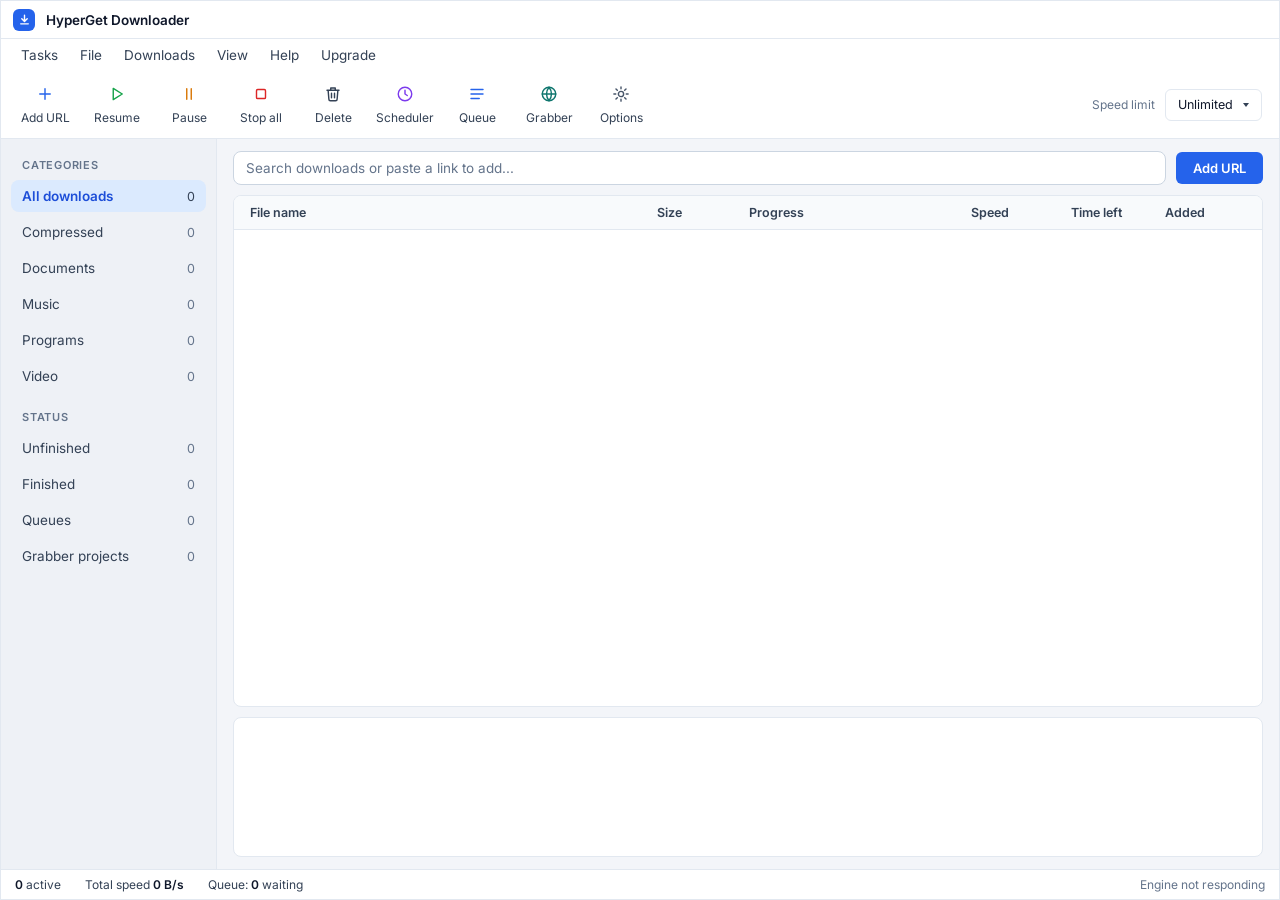
==== hypeget/ui/index.html @ f7ae7dd2 "Build HyperGet Downloader: engine, HLS, UI matching mockup, browser extension - Multi-connection HTT" ====
<!doctype html>
<html lang="en" data-theme="light">
<head>
<meta charset="utf-8">
<meta name="viewport" content="width=device-width, initial-scale=1">
<title>HyperGet Downloader</title>
<link rel="stylesheet" href="css/tokens.css">
<link rel="stylesheet" href="css/app.css">
</head>
<body>
<div class="app">
  <!-- Title bar (custom: the native window is frameless) -->
  <header class="titlebar pywebview-drag-region">
    <div class="logo"><svg viewBox="0 0 24 24" fill="none" stroke="currentColor" stroke-width="2.6" stroke-linecap="round" stroke-linejoin="round"><path d="M12 4v11M7 10.5l5 5 5-5M5 20h14"/></svg></div>
    <div class="title">HyperGet Downloader</div>
    <div class="win-controls">
      <button data-win="min" title="Minimize"><svg viewBox="0 0 12 12"><path d="M1 6h10" stroke="currentColor" stroke-width="1.2"/></svg></button>
      <button data-win="max" title="Maximize"><svg viewBox="0 0 12 12"><rect x="1.5" y="1.5" width="9" height="9" fill="none" stroke="currentColor" stroke-width="1.1"/></svg></button>
      <button data-win="close" class="close" title="Close"><svg viewBox="0 0 12 12"><path d="M1.5 1.5l9 9M10.5 1.5l-9 9" stroke="currentColor" stroke-width="1.2"/></svg></button>
    </div>
  </header>

  <!-- Menu bar -->
  <nav class="menubar" id="menubar">
    <div class="menu"><button>Tasks</button>
      <div class="dropdown">
        <button data-cmd="add">Add URL…<kbd>Ctrl+N</kbd></button>
        <button data-cmd="batch">Add batch of links…</button>
        <button data-cmd="grabber">Grabber…</button>
        <hr><button data-cmd="exit">Exit</button>
      </div>
    </div>
    <div class="menu"><button>File</button>
      <div class="dropdown">
        <button data-cmd="open" data-need="complete">Open file<kbd>Enter</kbd></button>
        <button data-cmd="folder" data-need="one">Open folder</button>
        <button data-cmd="copy" data-need="one">Copy link</button>
        <hr><button data-cmd="delete" data-need="one">Delete…<kbd>Del</kbd></button>
      </div>
    </div>
    <div class="menu"><button>Downloads</button>
      <div class="dropdown">
        <button data-cmd="resume" data-need="one">Resume</button>
        <button data-cmd="pause" data-need="one">Pause</button>
        <button data-cmd="redownload" data-need="one">Redownload</button>
        <hr>
        <button data-cmd="startqueue">Start queue</button>
        <button data-cmd="stop">Stop all</button>
        <hr>
        <button data-cmd="clearfinished">Remove finished from list</button>
      </div>
    </div>
    <div class="menu"><button>View</button>
      <div class="dropdown">
        <button data-cmd="details">Show details panel<kbd id="detailsCheck">✓</kbd></button>
        <button data-cmd="theme">Dark theme<kbd id="themeCheck"></kbd></button>
      </div>
    </div>
    <div class="menu"><button>Help</button>
      <div class="dropdown">
        <button data-cmd="extension">Browser extension…</button>
        <button data-cmd="about">About HyperGet</button>
      </div>
    </div>
    <div class="menu"><button>Upgrade</button>
      <div class="dropdown">
        <button data-cmd="sites">Video site support…</button>
        <button data-cmd="about">Check version</button>
      </div>
    </div>
  </nav>

  <!-- Toolbar -->
  <div class="toolbar">
    <button class="tool" data-act="add"><span class="ic"><svg viewBox="0 0 24 24"><path d="M12 5v14M5 12h14"/></svg></span>Add URL</button>
    <button class="tool" data-act="resume"><span class="ic"><svg viewBox="0 0 24 24"><path d="M7 4.5v15l12-7.5z"/></svg></span>Resume</button>
    <button class="tool" data-act="pause"><span class="ic"><svg viewBox="0 0 24 24"><path d="M9 5v14M15 5v14"/></svg></span>Pause</button>
    <button class="tool" data-act="stop"><span class="ic"><svg viewBox="0 0 24 24"><rect x="6" y="6" width="12" height="12" rx="1.5"/></svg></span>Stop all</button>
    <button class="tool" data-act="delete"><span class="ic"><svg viewBox="0 0 24 24"><path d="M4 7h16M10 11v6M14 11v6M5.5 7l1 12a2 2 0 0 0 2 2h7a2 2 0 0 0 2-2l1-12M9 7V4h6v3"/></svg></span>Delete</button>
    <button class="tool" data-act="scheduler"><span class="ic"><svg viewBox="0 0 24 24"><circle cx="12" cy="12" r="9"/><path d="M12 7v5l3 2"/></svg></span>Scheduler</button>
    <button class="tool" data-act="queue"><span class="ic"><svg viewBox="0 0 24 24"><path d="M4 6h16M4 12h16M4 18h11"/></svg></span>Queue</button>
    <button class="tool" data-act="grabber"><span class="ic"><svg viewBox="0 0 24 24"><circle cx="12" cy="12" r="9"/><path d="M3 12h18M12 3a14 14 0 0 1 0 18M12 3a14 14 0 0 0 0 18"/></svg></span>Grabber</button>
    <button class="tool" data-act="options"><span class="ic"><svg viewBox="0 0 24 24"><circle cx="12" cy="12" r="3.5"/><path d="M12 2.5v2.5M12 19v2.5M2.5 12H5M19 12h2.5M5.3 5.3l1.8 1.8M16.9 16.9l1.8 1.8M5.3 18.7l1.8-1.8M16.9 7.1l1.8-1.8"/></svg></span>Options</button>
    <div class="spacer"></div>
    <div class="speed-limit menu" id="speedMenu">
      <span>Speed limit</span>
      <button class="select-btn" id="speedBtn"><span id="speedLabel">Unlimited</span><i class="caret"></i></button>
      <div class="dropdown" id="speedDrop"></div>
    </div>
  </div>

  <!-- Body -->
  <div class="body">
    <aside class="sidebar" id="sidebar">
      <h3>CATEGORIES</h3>
      <button class="nav-item sel" data-filter="all">All downloads<span class="count" data-count="all">0</span></button>
      <button class="nav-item" data-filter="cat:Compressed">Compressed<span class="count" data-count="Compressed">0</span></button>
      <button class="nav-item" data-filter="cat:Documents">Documents<span class="count" data-count="Documents">0</span></button>
      <button class="nav-item" data-filter="cat:Music">Music<span class="count" data-count="Music">0</span></button>
      <button class="nav-item" data-filter="cat:Programs">Programs<span class="count" data-count="Programs">0</span></button>
      <button class="nav-item" data-filter="cat:Video">Video<span class="count" data-count="Video">0</span></button>
      <h3 class="second">STATUS</h3>
      <button class="nav-item" data-filter="unfinished">Unfinished<span class="count" data-count="unfinished">0</span></button>
      <button class="nav-item" data-filter="finished">Finished<span class="count" data-count="finished">0</span></button>
      <button class="nav-item" data-filter="queues">Queues<span class="count" data-count="queues">0</span></button>
      <button class="nav-item" data-filter="grabber">Grabber projects<span class="count" data-count="grabber">0</span></button>
    </aside>

    <main class="main">
      <form class="search" id="searchForm" autocomplete="off">
        <input type="text" id="search" placeholder="Search downloads or paste a link to add...">
        <button type="button" class="btn-primary" data-act="add">Add URL</button>
      </form>

      <section class="card table-card">
        <div class="grid-row thead" id="thead">
          <div data-sort="name">File name</div>
          <div data-sort="size">Size</div>
          <div data-sort="progress">Progress</div>
          <div data-sort="speed">Speed</div>
          <div data-sort="eta" class="col-eta">Time left</div>
          <div data-sort="added" class="col-added">Added</div>
        </div>
        <div class="tbody" id="tbody"></div>
      </section>

      <section class="card details" id="details"></section>
    </main>
  </div>

  <footer class="statusbar">
    <span><b id="sbActive">0</b> active</span>
    <span>Total speed <b id="sbSpeed">0 B/s</b></span>
    <span>Queue: <b id="sbQueue">0</b> waiting</span>
    <span class="right" id="sbScheduler">Scheduler off</span>
  </footer>
</div>

<script type="module" src="js/main.js"></script>
</body>
</html>
---- hypeget/ui/css/tokens.css ----
@font-face { font-family: "Inter"; font-weight: 400; font-display: block; src: url("../fonts/inter-latin-400-normal.woff2") format("woff2"); }
@font-face { font-family: "Inter"; font-weight: 500; font-display: block; src: url("../fonts/inter-latin-500-normal.woff2") format("woff2"); }
@font-face { font-family: "Inter"; font-weight: 600; font-display: block; src: url("../fonts/inter-latin-600-normal.woff2") format("woff2"); }
@font-face { font-family: "Inter"; font-weight: 700; font-display: block; src: url("../fonts/inter-latin-700-normal.woff2") format("woff2"); }

/* Colours sampled from docs/mockup/main_window.png */
:root {
  --font: "Inter", "Segoe UI", system-ui, -apple-system, sans-serif;

  --bg-window: #ffffff;
  --bg-sidebar: #eef1f6;
  --bg-main: #f3f5f9;
  --bg-card: #ffffff;
  --bg-head: #f8fafc;
  --bg-row-hover: #f8fafc;
  --bg-row-sel: #eff6ff;
  --bg-nav-sel: #dbeafe;
  --bg-nav-hover: #e3e8f0;
  --bg-badge: #e2e8f0;
  --bg-input: #ffffff;
  --bg-hover: #f1f5f9;

  --border: #e2e8f0;
  --border-strong: #cbd5e1;

  --text: #0f172a;
  --text-2: #334155;
  --text-3: #64748b;
  --text-4: #94a3b8;
  --text-nav-sel: #1d4ed8;

  --blue: #2563eb;
  --blue-hover: #1d4ed8;
  --green: #16a34a;
  --orange: #d97706;
  --red: #dc2626;
  --purple: #7c3aed;
  --teal: #0f766e;
  --slate: #475569;
  --track: #e2e8f0;

  --radius-sm: 6px;
  --radius: 8px;
  --shadow-pop: 0 10px 30px rgba(15, 23, 42, .16), 0 2px 6px rgba(15, 23, 42, .08);
  --overlay: rgba(15, 23, 42, .35);
}

:root[data-theme="dark"] {
  --bg-window: #111827;
  --bg-sidebar: #0f1623;
  --bg-main: #0b111c;
  --bg-card: #141c2b;
  --bg-head: #182133;
  --bg-row-hover: #1a2436;
  --bg-row-sel: #1b2b4a;
  --bg-nav-sel: #1e3a8a;
  --bg-nav-hover: #1a2436;
  --bg-badge: #263247;
  --bg-input: #0f1623;
  --bg-hover: #1f2a3d;
  --border: #253046;
  --border-strong: #334155;
  --text: #e5e9f0;
  --text-2: #cbd5e1;
  --text-3: #94a3b8;
  --text-4: #64748b;
  --text-nav-sel: #bfdbfe;
  --blue: #3b82f6;
  --blue-hover: #60a5fa;
  --green: #22c55e;
  --orange: #f59e0b;
  --red: #ef4444;
  --purple: #a78bfa;
  --teal: #2dd4bf;
  --slate: #94a3b8;
  --track: #263247;
  --overlay: rgba(0, 0, 0, .55);
}
---- hypeget/ui/css/app.css ----
* { box-sizing: border-box; }
html, body { margin: 0; height: 100%; }
body {
  font-family: var(--font);
  font-size: 13px;
  color: var(--text);
  background: var(--bg-window);
  overflow: hidden;
  -webkit-font-smoothing: antialiased;
  user-select: none;
}
button, input, select { font: inherit; color: inherit; }
button { cursor: pointer; }
input[type="text"], input[type="url"], input[type="number"], input[type="time"], select {
  user-select: text;
}

.app {
  display: grid;
  grid-template-rows: 38px 32px 68px 1fr 30px;
  height: 100vh;
  border: 1px solid var(--border);
}

/* ---------------- Title bar ---------------- */
.titlebar {
  display: flex; align-items: center;
  padding-left: 12px;
  border-bottom: 1px solid var(--border);
  -webkit-app-region: drag;
}
.titlebar .logo {
  width: 22px; height: 22px; border-radius: 6px; background: var(--blue);
  display: grid; place-items: center; color: #fff; margin-right: 11px;
}
.titlebar .logo svg { width: 13px; height: 13px; }
.titlebar .title { font-weight: 600; font-size: 13.5px; flex: 1; }
.win-controls { display: flex; height: 100%; -webkit-app-region: no-drag; }
.win-controls button {
  width: 46px; height: 100%; border: 0; background: transparent; color: var(--text-2);
  display: grid; place-items: center;
}
.win-controls button:hover { background: var(--bg-hover); }
.win-controls button.close:hover { background: #e81123; color: #fff; }
.win-controls svg { width: 11px; height: 11px; }

/* ---------------- Menu bar ---------------- */
.menubar { display: flex; align-items: center; padding: 0 9px; gap: 0; position: relative; z-index: 20; }
.menubar > .menu { position: relative; }
.menubar > .menu > button {
  border: 0; background: transparent; padding: 5px 11px; border-radius: 4px; font-size: 13.5px; color: var(--text-2);
}
.menubar > .menu > button:hover, .menubar > .menu.open > button { background: var(--bg-hover); }
.dropdown {
  position: absolute; top: calc(100% + 2px); left: 0; min-width: 210px;
  background: var(--bg-card); border: 1px solid var(--border); border-radius: var(--radius);
  box-shadow: var(--shadow-pop); padding: 5px; display: none; z-index: 50;
}
.menu.open > .dropdown, .dropdown.show { display: block; }
.dropdown button {
  display: flex; width: 100%; align-items: center; justify-content: space-between; gap: 18px;
  border: 0; background: transparent; text-align: left; padding: 7px 10px; border-radius: 5px; font-size: 13px;
}
.dropdown button:hover:not(:disabled) { background: var(--bg-hover); }
.dropdown button:disabled { color: var(--text-4); cursor: default; }
.dropdown button kbd { font: inherit; font-size: 11.5px; color: var(--text-4); }
.dropdown hr { border: 0; border-top: 1px solid var(--border); margin: 5px 4px; }

/* ---------------- Toolbar ---------------- */
.toolbar {
  display: flex; align-items: center; padding: 0 8px;
  border-bottom: 1px solid var(--border);
}
.tool {
  width: 72px; height: 58px; border: 0; background: transparent; border-radius: var(--radius-sm);
  display: flex; flex-direction: column; align-items: center; justify-content: center; gap: 7px;
  color: var(--text-2); font-size: 12px; padding: 0;
}
.tool:hover:not(:disabled) { background: var(--bg-hover); }
.tool:disabled { opacity: .45; cursor: default; }
.tool svg { width: 18px; height: 18px; fill: none; stroke: currentColor; stroke-width: 1.9; stroke-linecap: round; stroke-linejoin: round; }
.tool .ic { height: 18px; }
.tool[data-act="add"] .ic { color: var(--blue); }
.tool[data-act="resume"] .ic { color: var(--green); }
.tool[data-act="pause"] .ic { color: var(--orange); }
.tool[data-act="stop"] .ic { color: var(--red); }
.tool[data-act="delete"] .ic { color: var(--text-2); }
.tool[data-act="scheduler"] .ic { color: var(--purple); }
.tool[data-act="queue"] .ic { color: var(--blue); }
.tool[data-act="grabber"] .ic { color: var(--teal); }
.tool[data-act="options"] .ic { color: var(--slate); }
.toolbar .spacer { flex: 1; }
.speed-limit { display: flex; align-items: center; gap: 10px; margin-right: 9px; font-size: 12px; color: var(--text-3); }
.select-btn {
  height: 32px; min-width: 90px; padding: 0 12px; border: 1px solid var(--border); border-radius: var(--radius-sm);
  background: var(--bg-input); display: flex; align-items: center; justify-content: space-between; gap: 10px;
  font-size: 12.5px; color: var(--text); position: relative;
}
.select-btn:hover { border-color: var(--border-strong); }
.select-btn .caret { width: 0; height: 0; border-left: 3px solid transparent; border-right: 3px solid transparent; border-top: 4px solid var(--text-2); }
.speed-limit .dropdown { left: auto; right: 0; min-width: 150px; }

/* ---------------- Body ---------------- */
.body { display: grid; grid-template-columns: 216px 1fr; min-height: 0; }

.sidebar {
  background: var(--bg-sidebar); border-right: 1px solid var(--border);
  padding: 15px 10px; overflow-y: auto;
}
.sidebar h3 {
  margin: 4px 11px 8px; font-size: 11px; font-weight: 600; letter-spacing: .07em; color: var(--text-3);
}
.sidebar h3 + .nav { margin-bottom: 0; }
.sidebar h3.second { margin-top: 18px; }
.nav-item {
  display: flex; align-items: center; justify-content: space-between; width: 100%;
  height: 32px; padding: 0 11px; margin-bottom: 4px; border: 0; border-radius: var(--radius);
  background: transparent; font-size: 13.5px; color: var(--text-2); text-align: left;
}
.nav-item:hover { background: var(--bg-nav-hover); }
.nav-item.sel { background: var(--bg-nav-sel); color: var(--text-nav-sel); font-weight: 600; }
.nav-item .count { font-size: 12.5px; color: var(--text-3); font-weight: 400; }
.nav-item.sel .count { color: var(--text-2); }

.main {
  background: var(--bg-main); padding: 12px 16px 12px; min-width: 0; min-height: 0;
  display: grid; grid-template-rows: 34px minmax(0, 1fr) auto; gap: 10px;
}
.main .search { display: flex; gap: 10px; }
.search input {
  flex: 1; height: 34px; border: 1px solid var(--border-strong); border-radius: var(--radius);
  padding: 0 12px; background: var(--bg-input); outline: none; font-size: 13.5px;
}
.search input::placeholder { color: var(--text-3); }
.search input:focus { border-color: var(--blue); box-shadow: 0 0 0 3px color-mix(in srgb, var(--blue) 18%, transparent); }
.btn-primary {
  height: 32px; padding: 0 17px; border: 0; border-radius: var(--radius-sm); background: var(--blue); color: #fff;
  font-weight: 600; font-size: 13px; align-self: center;
}
.btn-primary:hover { background: var(--blue-hover); }
.btn-primary:disabled { opacity: .55; cursor: default; }
.btn {
  height: 32px; padding: 0 15px; border: 1px solid var(--border-strong); border-radius: var(--radius-sm);
  background: var(--bg-card); font-weight: 500; font-size: 13px;
}
.btn:hover { background: var(--bg-hover); }
.btn-danger { background: var(--red); color: #fff; border: 0; }
.btn-danger:hover { filter: brightness(.94); background: var(--red); }

/* ---------------- Table ---------------- */
.card { background: var(--bg-card); border: 1px solid var(--border); border-radius: var(--radius); }
.table-card { display: flex; flex-direction: column; min-height: 0; overflow: hidden; margin-top: 0; }
.grid-row {
  display: grid;
  grid-template-columns: minmax(0, 1fr) 92px 222px 100px 94px 97px;
  align-items: center; padding-left: 16px;
}
.thead { height: 34px; background: var(--bg-head); border-bottom: 1px solid var(--border); flex: none; }
.thead > div { font-size: 12.5px; font-weight: 600; color: var(--text-2); cursor: pointer; white-space: nowrap; }
.thead > div .arrow { color: var(--text-4); font-size: 10px; margin-left: 3px; }
.tbody { overflow-y: auto; flex: 1; min-height: 0; }
.row { height: 49px; border-bottom: 1px solid var(--border); cursor: default; }
.row:last-child { border-bottom-color: transparent; }
.row:hover { background: var(--bg-row-hover); }
.row.sel { background: var(--bg-row-sel); }
.cell-name { display: flex; align-items: center; gap: 10px; min-width: 0; padding-right: 16px; }
.badge {
  flex: none; width: 36px; height: 24px; border-radius: 5px; background: var(--bg-badge);
  display: grid; place-items: center; font-size: 10px; font-weight: 700; color: var(--text-2); letter-spacing: .02em;
}
.name-wrap { min-width: 0; }
.fname { font-size: 13.5px; font-weight: 500; color: var(--text); white-space: nowrap; overflow: hidden; text-overflow: ellipsis; }
.fhost { font-size: 11.5px; color: var(--text-3); margin-top: 1px; white-space: nowrap; overflow: hidden; text-overflow: ellipsis; }
.cell { font-size: 13px; color: var(--text-2); white-space: nowrap; overflow: hidden; text-overflow: ellipsis; }
.cell.muted { color: var(--text-3); }
.prog { padding-right: 12px; }
.bar { height: 6px; border-radius: 3px; background: var(--track); overflow: hidden; }
.bar > i { display: block; height: 100%; border-radius: 3px; background: var(--blue); transition: width .45s linear; }
.prog .label { font-size: 11.5px; margin-top: 5px; color: var(--blue); white-space: nowrap; overflow: hidden; text-overflow: ellipsis; }
.st-complete .bar > i { background: var(--green); } .st-complete .label { color: var(--green); }
.st-paused .bar > i { background: var(--orange); } .st-paused .label { color: var(--orange); }
.st-error .bar > i { background: var(--red); } .st-error .label { color: var(--red); }
.st-queued .label { color: var(--purple); }
.st-merging .bar > i { background: var(--purple); } .st-merging .label { color: var(--purple); }
.st-connecting .label { color: var(--text-3); }
.indeterminate .bar > i { width: 30% !important; animation: slide 1.2s ease-in-out infinite; }
@keyframes slide { from { transform: translateX(-100%); } to { transform: translateX(340%); } }

.empty {
  height: 100%; display: flex; flex-direction: column; align-items: center; justify-content: center; gap: 8px;
  color: var(--text-3); padding: 30px; text-align: center;
}
.empty b { color: var(--text-2); font-size: 14px; font-weight: 600; }

/* ---------------- Details ---------------- */
.details { height: 140px; display: grid; grid-template-columns: minmax(0, 2fr) minmax(0, 3fr); gap: 24px; padding: 14px 18px 10px; }
.details.hidden { display: none; }
.d-title { font-size: 15px; font-weight: 700; white-space: nowrap; overflow: hidden; text-overflow: ellipsis; }
.d-url { font-size: 11.5px; color: var(--text-3); margin: 3px 0 9px; white-space: nowrap; overflow: hidden; text-overflow: ellipsis; user-select: text; }
.kv { display: grid; grid-template-columns: 96px 1fr; row-gap: 3px; font-size: 12.5px; }
.kv dt { color: var(--text-3); }
.kv dd { margin: 0; color: var(--text); white-space: nowrap; overflow: hidden; text-overflow: ellipsis; }
.kv dd.err { color: var(--red); }
.conn-head { font-size: 11px; font-weight: 600; letter-spacing: .07em; color: var(--text-2); margin: 6px 0 9px; display: flex; justify-content: space-between; }
.conn-head .actions { display: flex; gap: 6px; letter-spacing: 0; }
.link-btn { border: 0; background: none; color: var(--blue); font-size: 12px; font-weight: 500; padding: 0; }
.link-btn:hover { text-decoration: underline; }
.conns { display: grid; grid-template-columns: 1fr 1fr; column-gap: 24px; row-gap: 7px; }
.conn { display: grid; grid-template-columns: 30px 1fr 44px; align-items: center; font-size: 12px; color: var(--text-3); }
.conn .bar { height: 6px; }
.conn .pct { text-align: right; color: var(--text-3); }
.conn-note { font-size: 12px; color: var(--text-3); }

/* ---------------- Status bar ---------------- */
.statusbar {
  display: flex; align-items: center; gap: 24px; padding: 0 14px;
  border-top: 1px solid var(--border); font-size: 12px; color: var(--text-2);
}
.statusbar b { font-weight: 600; color: var(--text); }
.statusbar .right { margin-left: auto; color: var(--text-3); }

/* ---------------- Dialogs ---------------- */
.overlay {
  position: fixed; inset: 0; background: var(--overlay); display: grid; place-items: center; z-index: 100;
  animation: fade .12s ease-out;
}
@keyframes fade { from { opacity: 0; } }
.dialog {
  width: 520px; max-width: calc(100vw - 32px); max-height: calc(100vh - 60px); overflow: auto;
  background: var(--bg-card); border-radius: 12px; box-shadow: var(--shadow-pop); border: 1px solid var(--border);
}
.dialog.wide { width: 640px; }
.dialog header { padding: 16px 20px 6px; display: flex; align-items: center; justify-content: space-between; }
.dialog header h2 { margin: 0; font-size: 15px; font-weight: 700; }
.dialog header .x { border: 0; background: none; color: var(--text-3); font-size: 20px; line-height: 1; padding: 2px 6px; border-radius: 5px; }
.dialog header .x:hover { background: var(--bg-hover); }
.dialog .content { padding: 8px 20px 4px; }
.dialog footer { display: flex; justify-content: flex-end; gap: 8px; padding: 14px 20px 18px; align-items: center; }
.dialog footer .left { margin-right: auto; font-size: 12px; color: var(--text-3); }
.field { margin-bottom: 12px; }
.field > label { display: block; font-size: 12px; font-weight: 500; color: var(--text-2); margin-bottom: 5px; }
.field input[type="text"], .field input[type="url"], .field input[type="number"], .field input[type="time"], .field select, .field textarea {
  width: 100%; height: 34px; border: 1px solid var(--border-strong); border-radius: var(--radius-sm); padding: 0 10px;
  background: var(--bg-input); outline: none; font-size: 13px;
}
.field textarea { height: 90px; padding: 8px 10px; resize: vertical; font: inherit; font-size: 12.5px; user-select: text; }
.field input:focus, .field select:focus, .field textarea:focus { border-color: var(--blue); }
.field .hint { font-size: 11.5px; color: var(--text-3); margin-top: 4px; }
.row2 { display: grid; grid-template-columns: 1fr 1fr; gap: 12px; }
.check { display: flex; align-items: center; gap: 8px; font-size: 13px; margin: 6px 0 12px; }
.check input { width: 15px; height: 15px; accent-color: var(--blue); }
.msg { font-size: 12.5px; padding: 9px 11px; border-radius: var(--radius-sm); margin-bottom: 12px; }
.msg.error { background: color-mix(in srgb, var(--red) 10%, transparent); color: var(--red); }
.msg.info { background: color-mix(in srgb, var(--blue) 9%, transparent); color: var(--text-2); }
.spinner { width: 14px; height: 14px; border: 2px solid var(--track); border-top-color: var(--blue); border-radius: 50%; animation: spin .7s linear infinite; display: inline-block; vertical-align: -2px; margin-right: 8px; }
@keyframes spin { to { transform: rotate(360deg); } }

.qualities { display: flex; flex-direction: column; gap: 6px; margin-bottom: 12px; max-height: 230px; overflow: auto; }
.quality {
  display: grid; grid-template-columns: 18px 76px 1fr auto; align-items: center; gap: 10px;
  padding: 9px 12px; border: 1px solid var(--border); border-radius: var(--radius); cursor: pointer;
}
.quality:hover { background: var(--bg-hover); }
.quality.sel { border-color: var(--blue); background: var(--bg-row-sel); }
.quality input { accent-color: var(--blue); margin: 0; }
.quality .q { font-weight: 600; }
.quality .d { color: var(--text-3); font-size: 12px; }
.quality .s { color: var(--text-2); font-size: 12.5px; }

.grab-list { border: 1px solid var(--border); border-radius: var(--radius); max-height: 300px; overflow: auto; margin-bottom: 10px; }
.grab-item { display: grid; grid-template-columns: 20px 40px 1fr; gap: 10px; align-items: center; padding: 7px 10px; border-bottom: 1px solid var(--border); font-size: 12.5px; }
.grab-item:last-child { border-bottom: 0; }
.grab-item .u { color: var(--text-3); font-size: 11.5px; white-space: nowrap; overflow: hidden; text-overflow: ellipsis; }
.grab-item .n { white-space: nowrap; overflow: hidden; text-overflow: ellipsis; }

.about { text-align: center; padding: 10px 0 4px; }
.about .logo-lg { width: 52px; height: 52px; border-radius: 13px; background: var(--blue); color: #fff; display: inline-grid; place-items: center; margin-bottom: 10px; }
.about p { color: var(--text-3); font-size: 12.5px; line-height: 1.55; margin: 6px 0; }
.steps { font-size: 12.5px; line-height: 1.6; color: var(--text-2); padding-left: 18px; margin: 4px 0 10px; }
code { font-family: ui-monospace, Menlo, Consolas, monospace; font-size: 12px; background: var(--bg-hover); padding: 1px 5px; border-radius: 4px; }

.ctx { position: fixed; z-index: 90; }

.toast {
  position: fixed; bottom: 44px; left: 50%; transform: translateX(-50%); background: #0f172a; color: #fff;
  padding: 9px 14px; border-radius: var(--radius); font-size: 12.5px; box-shadow: var(--shadow-pop); z-index: 200;
  animation: fade .15s ease-out;
}

::-webkit-scrollbar { width: 10px; height: 10px; }
::-webkit-scrollbar-thumb { background: var(--border-strong); border-radius: 10px; border: 3px solid transparent; background-clip: content-box; }
::-webkit-scrollbar-track { background: transparent; }

/* Narrow windows: drop the less important columns */
@media (max-width: 1100px) {
  .grid-row { grid-template-columns: minmax(0, 1fr) 84px 190px 90px 80px; }
  .col-added { display: none; }
}
@media (max-width: 900px) {
  .body { grid-template-columns: 170px 1fr; }
  .grid-row { grid-template-columns: minmax(0, 1fr) 76px 160px 84px; }
  .col-eta { display: none; }
  .tool { width: 60px; }
}
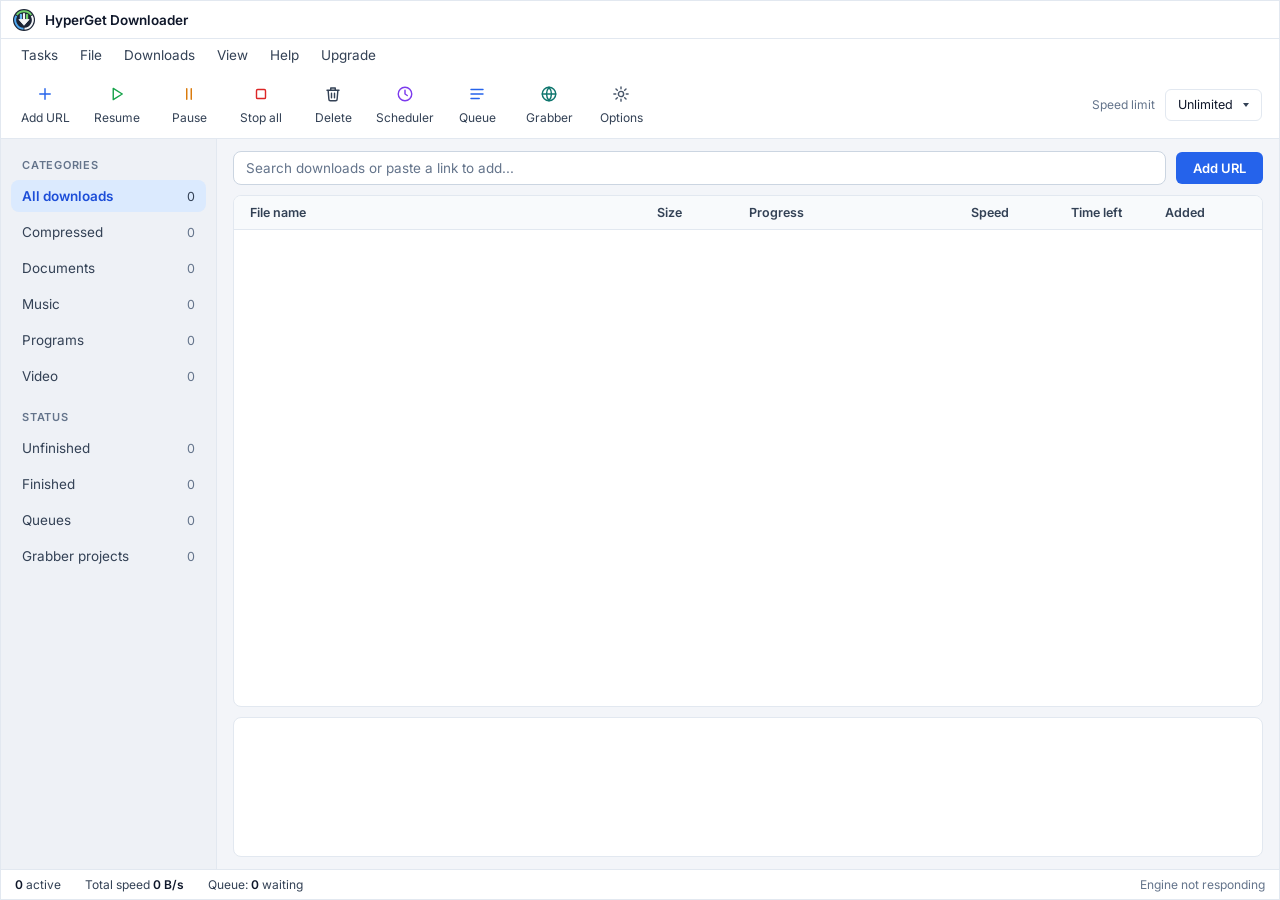
==== commit a2b07a2d: "Adopt the Lanes Merge logo across app, installer, extension and website brand/ holds the master mark" ====
--- a/hypeget/ui/index.html
+++ b/hypeget/ui/index.html
@@ -4,6 +4,7 @@
 <meta charset="utf-8">
 <meta name="viewport" content="width=device-width, initial-scale=1">
 <title>HyperGet Downloader</title>
+<link rel="icon" href="icons/favicon-32.png">
 <link rel="stylesheet" href="css/tokens.css">
 <link rel="stylesheet" href="css/app.css">
 </head>
@@ -11,7 +12,7 @@
 <div class="app">
   <!-- Title bar (custom: the native window is frameless) -->
   <header class="titlebar pywebview-drag-region">
-    <div class="logo"><svg viewBox="0 0 24 24" fill="none" stroke="currentColor" stroke-width="2.6" stroke-linecap="round" stroke-linejoin="round"><path d="M12 4v11M7 10.5l5 5 5-5M5 20h14"/></svg></div>
+    <img class="logo" src="icons/logo-small.svg" width="22" height="22" alt="">
     <div class="title">HyperGet Downloader</div>
     <div class="win-controls">
       <button data-win="min" title="Minimize"><svg viewBox="0 0 12 12"><path d="M1 6h10" stroke="currentColor" stroke-width="1.2"/></svg></button>
--- a/hypeget/ui/css/app.css
+++ b/hypeget/ui/css/app.css
@@ -29,11 +29,7 @@
   border-bottom: 1px solid var(--border);
   -webkit-app-region: drag;
 }
-.titlebar .logo {
-  width: 22px; height: 22px; border-radius: 6px; background: var(--blue);
-  display: grid; place-items: center; color: #fff; margin-right: 11px;
-}
-.titlebar .logo svg { width: 13px; height: 13px; }
+.titlebar .logo { width: 22px; height: 22px; margin-right: 10px; flex: none; }
 .titlebar .title { font-weight: 600; font-size: 13.5px; flex: 1; }
 .win-controls { display: flex; height: 100%; -webkit-app-region: no-drag; }
 .win-controls button {
@@ -274,7 +270,7 @@
 .grab-item .n { white-space: nowrap; overflow: hidden; text-overflow: ellipsis; }
 
 .about { text-align: center; padding: 10px 0 4px; }
-.about .logo-lg { width: 52px; height: 52px; border-radius: 13px; background: var(--blue); color: #fff; display: inline-grid; place-items: center; margin-bottom: 10px; }
+.about .logo-lg { width: 64px; height: 64px; margin: 0 auto 10px; display: block; }
 .about p { color: var(--text-3); font-size: 12.5px; line-height: 1.55; margin: 6px 0; }
 .steps { font-size: 12.5px; line-height: 1.6; color: var(--text-2); padding-left: 18px; margin: 4px 0 10px; }
 code { font-family: ui-monospace, Menlo, Consolas, monospace; font-size: 12px; background: var(--bg-hover); padding: 1px 5px; border-radius: 4px; }
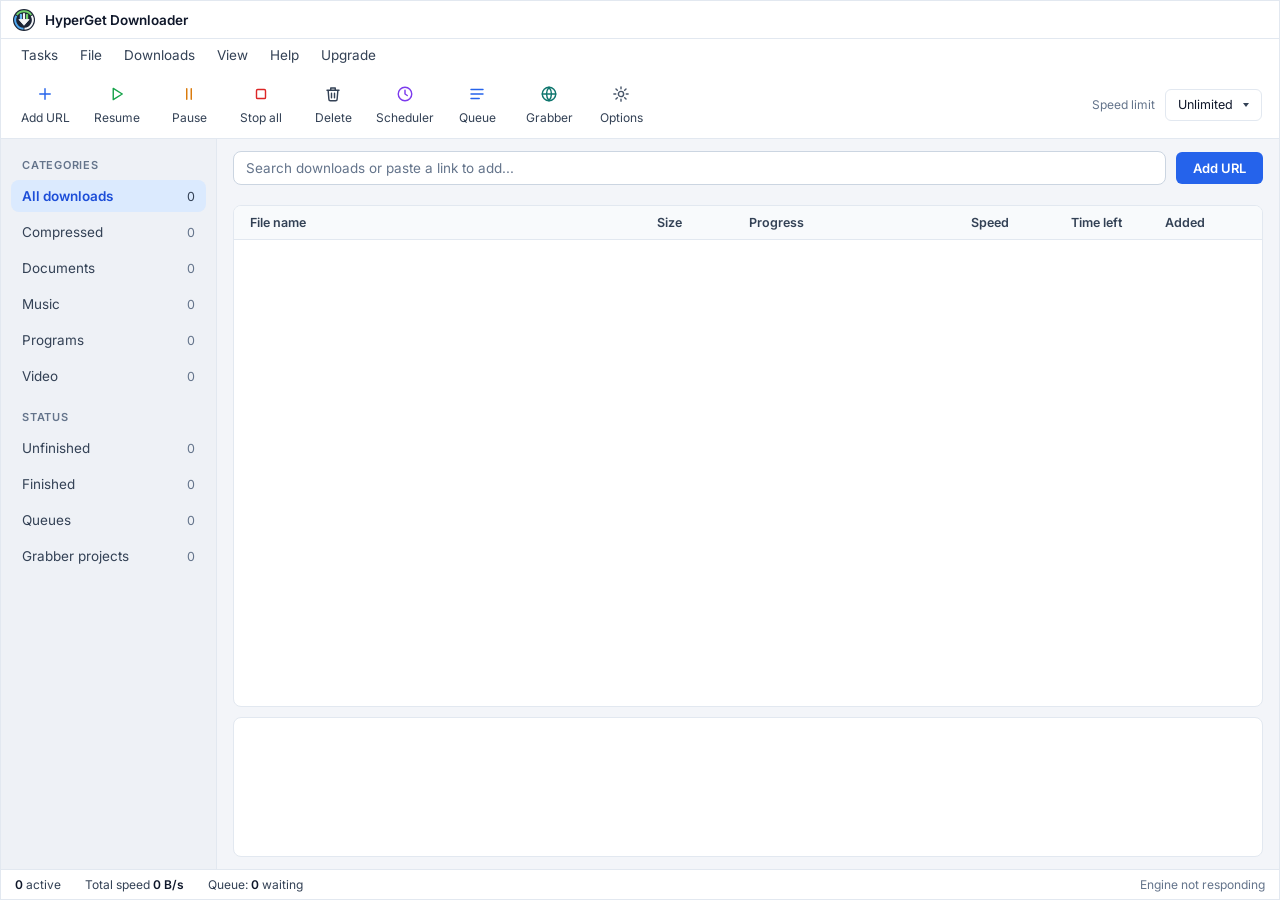
==== commit f13759d9: "Pro features, batch 1: playlists, subtitles, MP3, clipboard, speed rules, auto-retry, when-done - Pl" ====
--- a/hypeget/ui/index.html
+++ b/hypeget/ui/index.html
@@ -49,6 +49,11 @@
         <button data-cmd="stop">Stop all</button>
         <hr>
         <button data-cmd="clearfinished">Remove finished from list</button>
+        <hr><div class="sub-label">When all downloads finish</div>
+        <button data-cmd="done:nothing">Do nothing<kbd data-done="nothing"></kbd></button>
+        <button data-cmd="done:sleep">Sleep<kbd data-done="sleep"></kbd></button>
+        <button data-cmd="done:shutdown">Shut down<kbd data-done="shutdown"></kbd></button>
+        <button data-cmd="done:exit">Exit HyperGet<kbd data-done="exit"></kbd></button>
       </div>
     </div>
     <div class="menu"><button>View</button>
@@ -113,6 +118,8 @@
         <button type="button" class="btn-primary" data-act="add">Add URL</button>
       </form>
 
+      <div class="banner hidden" id="doneBanner"><span id="doneText"></span><button class="btn" id="doneCancel">Cancel</button></div>
+
       <section class="card table-card">
         <div class="grid-row thead" id="thead">
           <div data-sort="name">File name</div>
@@ -133,6 +140,7 @@
     <span><b id="sbActive">0</b> active</span>
     <span>Total speed <b id="sbSpeed">0 B/s</b></span>
     <span>Queue: <b id="sbQueue">0</b> waiting</span>
+    <span id="sbRule" class="hidden"></span>
     <span class="right" id="sbScheduler">Scheduler off</span>
   </footer>
 </div>
--- a/hypeget/ui/css/app.css
+++ b/hypeget/ui/css/app.css
@@ -120,7 +120,7 @@
 
 .main {
   background: var(--bg-main); padding: 12px 16px 12px; min-width: 0; min-height: 0;
-  display: grid; grid-template-rows: 34px minmax(0, 1fr) auto; gap: 10px;
+  display: grid; grid-template-rows: 34px auto minmax(0, 1fr) auto; gap: 10px;
 }
 .main .search { display: flex; gap: 10px; }
 .search input {
@@ -253,7 +253,7 @@
 
 .qualities { display: flex; flex-direction: column; gap: 6px; margin-bottom: 12px; max-height: 230px; overflow: auto; }
 .quality {
-  display: grid; grid-template-columns: 18px 76px 1fr auto; align-items: center; gap: 10px;
+  display: grid; grid-template-columns: 18px 124px 1fr auto; align-items: center; gap: 10px;
   padding: 9px 12px; border: 1px solid var(--border); border-radius: var(--radius); cursor: pointer;
 }
 .quality:hover { background: var(--bg-hover); }
@@ -298,3 +298,18 @@
   .col-eta { display: none; }
   .tool { width: 60px; }
 }
+
+/* Pro: options rows, 'when all downloads finish' */
+.row3 { display: grid; grid-template-columns: 1fr 1fr 1fr; gap: 12px; }
+.dropdown .sub-label { font-size: 11px; font-weight: 600; color: var(--text-3); padding: 4px 10px 2px; letter-spacing: .02em; }
+.hidden { display: none !important; }
+.banner { display: flex; align-items: center; gap: 12px; padding: 9px 12px; border-radius: 10px;
+  background: color-mix(in srgb, var(--blue) 11%, var(--bg-card)); border: 1px solid color-mix(in srgb, var(--blue) 30%, transparent);
+  font-size: 13px; }
+.banner span { flex: 1; }
+.dialog .grab-list { max-height: 220px; }
+.main > .search { grid-row: 1; }
+.main > .banner { grid-row: 2; }
+.main > .table-card { grid-row: 3; }
+.main > .details { grid-row: 4; }
+.grab-item.pl-item { grid-template-columns: 20px 1fr; }
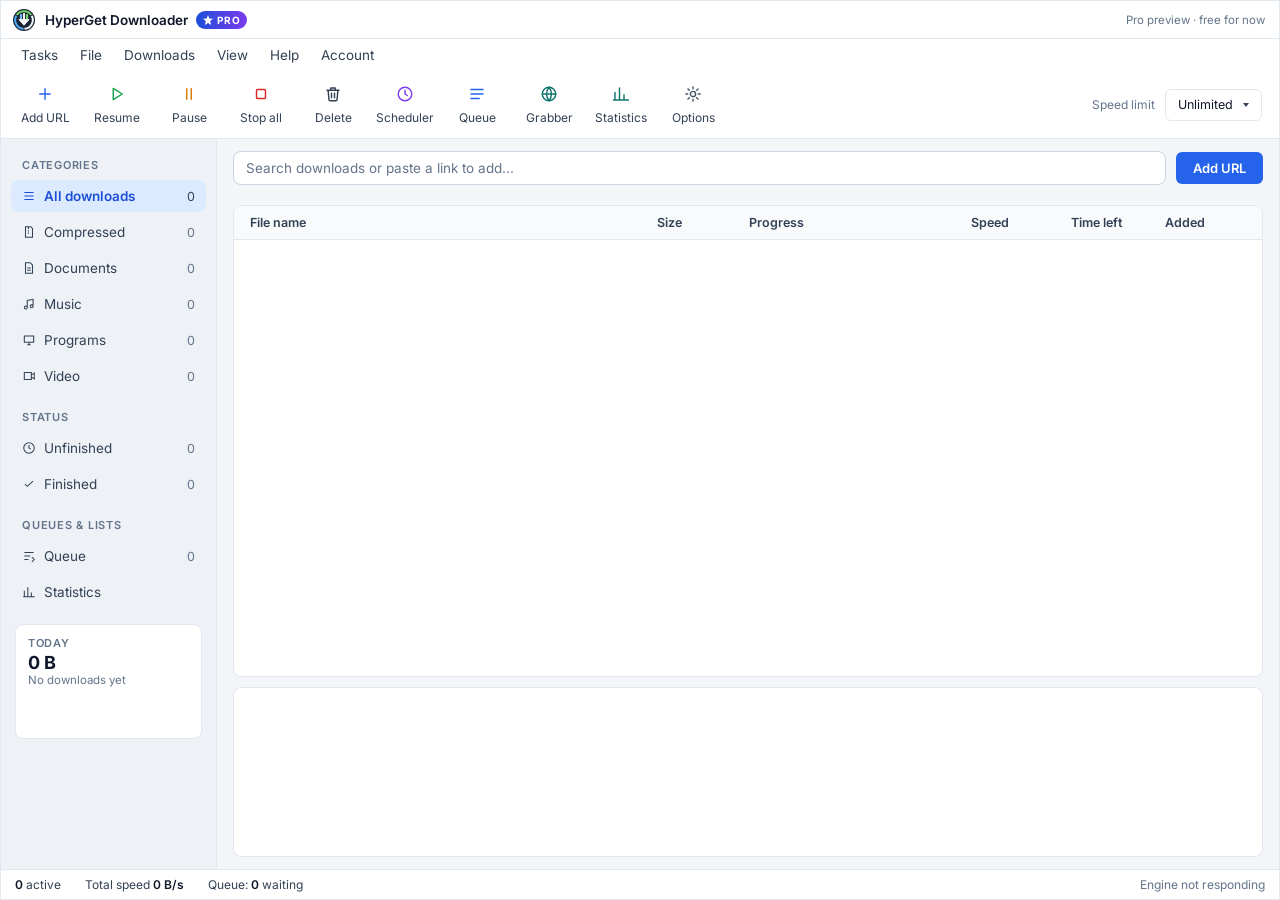
==== commit 6b4ad507: "Pro UI from the mockups: statistics, speed graph, file map, playlists, video picker, settings - Titl" ====
--- a/hypeget/ui/index.html
+++ b/hypeget/ui/index.html
@@ -13,7 +13,8 @@
   <!-- Title bar (custom: the native window is frameless) -->
   <header class="titlebar pywebview-drag-region">
     <img class="logo" src="icons/logo-small.svg" width="22" height="22" alt="">
-    <div class="title">HyperGet Downloader</div>
+    <div class="title">HyperGet Downloader<button class="pro-pill btn-like" data-cmd="plans" title="Pro features are free during the preview"><svg viewBox="0 0 10 10"><path d="M5 0l1.3 3.4L10 3.8 7.2 6.1 8.1 10 5 7.9 1.9 10l.9-3.9L0 3.8l3.7-.4z" fill="currentColor"/></svg>PRO</button></div>
+    <span class="lic" id="lic">Pro preview · free for now</span>
     <div class="win-controls">
       <button data-win="min" title="Minimize"><svg viewBox="0 0 12 12"><path d="M1 6h10" stroke="currentColor" stroke-width="1.2"/></svg></button>
       <button data-win="max" title="Maximize"><svg viewBox="0 0 12 12"><rect x="1.5" y="1.5" width="9" height="9" fill="none" stroke="currentColor" stroke-width="1.1"/></svg></button>
@@ -60,6 +61,7 @@
       <div class="dropdown">
         <button data-cmd="details">Show details panel<kbd id="detailsCheck">✓</kbd></button>
         <button data-cmd="theme">Dark theme<kbd id="themeCheck"></kbd></button>
+        <button data-cmd="stats">Statistics</button>
       </div>
     </div>
     <div class="menu"><button>Help</button>
@@ -68,8 +70,11 @@
         <button data-cmd="about">About HyperGet</button>
       </div>
     </div>
-    <div class="menu"><button>Upgrade</button>
+    <div class="menu"><button>Account</button>
       <div class="dropdown">
+        <button data-cmd="plans">HyperGet Pro…</button>
+        <button data-cmd="stats">Statistics</button>
+        <hr>
         <button data-cmd="sites">Video site support…</button>
         <button data-cmd="about">Check version</button>
       </div>
@@ -86,6 +91,7 @@
     <button class="tool" data-act="scheduler"><span class="ic"><svg viewBox="0 0 24 24"><circle cx="12" cy="12" r="9"/><path d="M12 7v5l3 2"/></svg></span>Scheduler</button>
     <button class="tool" data-act="queue"><span class="ic"><svg viewBox="0 0 24 24"><path d="M4 6h16M4 12h16M4 18h11"/></svg></span>Queue</button>
     <button class="tool" data-act="grabber"><span class="ic"><svg viewBox="0 0 24 24"><circle cx="12" cy="12" r="9"/><path d="M3 12h18M12 3a14 14 0 0 1 0 18M12 3a14 14 0 0 0 0 18"/></svg></span>Grabber</button>
+    <button class="tool" data-act="stats"><span class="ic"><svg viewBox="0 0 24 24"><path d="M4 20V10M10 20V4M16 20v-7M22 20H2"/></svg></span>Statistics</button>
     <button class="tool" data-act="options"><span class="ic"><svg viewBox="0 0 24 24"><circle cx="12" cy="12" r="3.5"/><path d="M12 2.5v2.5M12 19v2.5M2.5 12H5M19 12h2.5M5.3 5.3l1.8 1.8M16.9 16.9l1.8 1.8M5.3 18.7l1.8-1.8M16.9 7.1l1.8-1.8"/></svg></span>Options</button>
     <div class="spacer"></div>
     <div class="speed-limit menu" id="speedMenu">
@@ -99,17 +105,23 @@
   <div class="body">
     <aside class="sidebar" id="sidebar">
       <h3>CATEGORIES</h3>
-      <button class="nav-item sel" data-filter="all">All downloads<span class="count" data-count="all">0</span></button>
-      <button class="nav-item" data-filter="cat:Compressed">Compressed<span class="count" data-count="Compressed">0</span></button>
-      <button class="nav-item" data-filter="cat:Documents">Documents<span class="count" data-count="Documents">0</span></button>
-      <button class="nav-item" data-filter="cat:Music">Music<span class="count" data-count="Music">0</span></button>
-      <button class="nav-item" data-filter="cat:Programs">Programs<span class="count" data-count="Programs">0</span></button>
-      <button class="nav-item" data-filter="cat:Video">Video<span class="count" data-count="Video">0</span></button>
+      <button class="nav-item sel" data-filter="all"><span class="lbl"><svg class="ico" viewBox="0 0 24 24"><path d="M4 6h16M4 12h16M4 18h16"/></svg>All downloads</span><span class="count" data-count="all">0</span></button>
+      <button class="nav-item" data-filter="cat:Compressed"><span class="lbl"><svg class="ico" viewBox="0 0 24 24"><path d="M6 3h9l3 3v15H6zM11 3v4M11 9v2M11 13v2"/></svg>Compressed</span><span class="count" data-count="Compressed">0</span></button>
+      <button class="nav-item" data-filter="cat:Documents"><span class="lbl"><svg class="ico" viewBox="0 0 24 24"><path d="M6 3h8l4 4v14H6zM9 12h6M9 16h6"/></svg>Documents</span><span class="count" data-count="Documents">0</span></button>
+      <button class="nav-item" data-filter="cat:Music"><span class="lbl"><svg class="ico" viewBox="0 0 24 24"><path d="M9 18V6l10-2v12M9 18a2.5 2.5 0 1 1-5 0 2.5 2.5 0 0 1 5 0zM19 16a2.5 2.5 0 1 1-5 0 2.5 2.5 0 0 1 5 0"/></svg>Music</span><span class="count" data-count="Music">0</span></button>
+      <button class="nav-item" data-filter="cat:Programs"><span class="lbl"><svg class="ico" viewBox="0 0 24 24"><path d="M4 5h16v11H4zM9 20h6M12 16v4"/></svg>Programs</span><span class="count" data-count="Programs">0</span></button>
+      <button class="nav-item" data-filter="cat:Video"><span class="lbl"><svg class="ico" viewBox="0 0 24 24"><path d="M4 6h12v12H4zM16 10l5-3v10l-5-3"/></svg>Video</span><span class="count" data-count="Video">0</span></button>
       <h3 class="second">STATUS</h3>
-      <button class="nav-item" data-filter="unfinished">Unfinished<span class="count" data-count="unfinished">0</span></button>
-      <button class="nav-item" data-filter="finished">Finished<span class="count" data-count="finished">0</span></button>
-      <button class="nav-item" data-filter="queues">Queues<span class="count" data-count="queues">0</span></button>
-      <button class="nav-item" data-filter="grabber">Grabber projects<span class="count" data-count="grabber">0</span></button>
+      <button class="nav-item" data-filter="unfinished"><span class="lbl"><svg class="ico" viewBox="0 0 24 24"><path d="M12 3a9 9 0 1 0 0 18 9 9 0 0 0 0-18zM12 7v5l3 2"/></svg>Unfinished</span><span class="count" data-count="unfinished">0</span></button>
+      <button class="nav-item" data-filter="finished"><span class="lbl"><svg class="ico" viewBox="0 0 24 24"><path d="M5 12l4 4L19 7"/></svg>Finished</span><span class="count" data-count="finished">0</span></button>
+      <h3 class="second">QUEUES &amp; LISTS</h3>
+      <button class="nav-item" data-filter="queues"><span class="lbl"><svg class="ico" viewBox="0 0 24 24"><path d="M4 6h16M4 12h10M4 18h7M17 14l4 4-4 4"/></svg>Queue</span><span class="count" data-count="queues">0</span></button>
+      <div id="groupNav"></div>
+      <button class="nav-item" data-filter="stats"><span class="lbl"><svg class="ico" viewBox="0 0 24 24"><path d="M4 20V10M10 20V4M16 20v-7M22 20H2"/></svg>Statistics</span><span class="count"></span></button>
+      <div class="side-card" id="todayCard" data-cmd="stats" title="Open statistics">
+        <div class="k">TODAY</div><div class="v" id="todayBytes">0 B</div><div class="s" id="todayNote">No downloads yet</div>
+        <svg id="todaySpark" viewBox="0 0 180 34" preserveAspectRatio="none"></svg>
+      </div>
     </aside>
 
     <main class="main">
@@ -132,7 +144,8 @@
         <div class="tbody" id="tbody"></div>
       </section>
 
-      <section class="card details" id="details"></section>
+      <section class="card details pro" id="details"></section>
+      <section class="stats" id="stats"></section>
     </main>
   </div>
 
@@ -140,7 +153,9 @@
     <span><b id="sbActive">0</b> active</span>
     <span>Total speed <b id="sbSpeed">0 B/s</b></span>
     <span>Queue: <b id="sbQueue">0</b> waiting</span>
-    <span id="sbRule" class="hidden"></span>
+    <span id="sbRule" class="sb-chip b hidden"></span>
+    <span id="sbDone" class="sb-chip hidden"></span>
+    <span id="sbCap" class="sb-chip hidden"></span>
     <span class="right" id="sbScheduler">Scheduler off</span>
   </footer>
 </div>
--- a/hypeget/ui/css/app.css
+++ b/hypeget/ui/css/app.css
@@ -313,3 +313,203 @@
 .main > .table-card { grid-row: 3; }
 .main > .details { grid-row: 4; }
 .grab-item.pl-item { grid-template-columns: 20px 1fr; }
+
+/* ================= Pro ================= */
+:root { --gold: #b7791f; --pro-a: #1d4ed8; --pro-b: #7c3aed; }
+:root[data-theme="dark"] { --gold: #f6c453; }
+
+.pro-pill { display: inline-flex; align-items: center; gap: 4px; height: 18px; padding: 0 7px; border-radius: 9px;
+  background: linear-gradient(90deg, var(--pro-a), var(--pro-b)); color: #fff; font-size: 10px; font-weight: 700; letter-spacing: .08em; margin-left: 8px; }
+.pro-pill svg { width: 10px; height: 10px; }
+.lic { margin-right: 14px; font-size: 11.5px; color: var(--text-3); }
+.titlebar .title { display: flex; align-items: center; }
+.pro-pill.btn-like { cursor: pointer; border: 0; -webkit-app-region: no-drag; }
+
+/* sidebar extras */
+.nav-item .ico { width: 14px; height: 14px; margin-right: 8px; flex: none; stroke: currentColor; fill: none; stroke-width: 1.8; }
+.nav-item .lbl { display: flex; align-items: center; min-width: 0; white-space: nowrap; overflow: hidden; text-overflow: ellipsis; }
+.nav-item .count.live { color: var(--blue); font-weight: 600; }
+.side-card { margin: 16px 4px 0; padding: 11px 12px; background: var(--bg-card); border: 1px solid var(--border); border-radius: var(--radius); }
+.side-card .k { font-size: 11px; color: var(--text-3); font-weight: 600; letter-spacing: .06em; }
+.side-card .v { font-size: 18px; font-weight: 700; margin-top: 2px; }
+.side-card .s { font-size: 11.5px; color: var(--text-3); }
+.side-card svg { display: block; width: 100%; height: 34px; margin-top: 6px; }
+
+/* table extras */
+.chip { display: inline-flex; align-items: center; height: 18px; padding: 0 6px; border-radius: 4px; font-size: 10.5px; font-weight: 600;
+  background: color-mix(in srgb, var(--blue) 12%, transparent); color: var(--blue); margin-left: 6px; vertical-align: 1px; }
+.chip.q { background: color-mix(in srgb, var(--purple) 13%, transparent); color: var(--purple); }
+.chip.g { background: color-mix(in srgb, var(--green) 13%, transparent); color: var(--green); }
+.chip.o { background: color-mix(in srgb, var(--orange) 14%, transparent); color: var(--orange); }
+.row.group { background: var(--bg-head); }
+.row.group .fname { font-weight: 700; }
+.row.child .cell-name { padding-left: 26px; }
+.row.child .badge { width: 30px; height: 20px; font-size: 9px; }
+.caret-d { width: 10px; color: var(--text-3); font-size: 10px; margin-right: -4px; }
+.thumb { flex: none; width: 36px; height: 24px; border-radius: 5px; background-size: cover; position: relative; overflow: hidden; }
+.thumb::after { content: ""; position: absolute; inset: 0; background: linear-gradient(135deg, rgba(255,255,255,.18), transparent 60%); }
+.segmap-mini { display: flex; gap: 1px; height: 6px; border-radius: 3px; overflow: hidden; }
+.segmap-mini i { flex: 1; background: var(--track); }
+.segmap-mini i.d { background: var(--blue); } .segmap-mini i.a { background: color-mix(in srgb, var(--blue) 45%, var(--track)); }
+
+/* Pro details: info | speed graph | segment map */
+.details.pro { height: 170px; grid-template-columns: minmax(0, 1.25fr) minmax(0, 1.5fr) minmax(0, 1.1fr); gap: 22px; }
+.graph-wrap { min-width: 0; display: flex; flex-direction: column; }
+.graph-wrap svg { flex: 1; width: 100%; min-height: 0; }
+.legend { display: flex; gap: 14px; font-size: 11.5px; color: var(--text-3); margin-top: 3px; }
+.legend b { color: var(--text); font-weight: 600; }
+.segmap { display: grid; grid-template-columns: repeat(24, 1fr); gap: 2px; margin-top: 2px; }
+.segmap i { aspect-ratio: 1; border-radius: 2px; background: var(--track); }
+.segmap i.d { background: var(--blue); }
+.segmap i.a { background: color-mix(in srgb, var(--blue) 40%, var(--track)); animation: none; }
+.seg-note { font-size: 11.5px; color: var(--text-3); margin-top: 8px; display: flex; gap: 12px; }
+.seg-note span::before { content: ""; display: inline-block; width: 8px; height: 8px; border-radius: 2px; margin-right: 5px; vertical-align: 0; background: var(--blue); }
+.seg-note span.a::before { background: color-mix(in srgb, var(--blue) 40%, var(--track)); }
+.seg-note span.w::before { background: var(--track); }
+
+/* status bar chips */
+.sb-chip { display: inline-flex; align-items: center; gap: 6px; height: 20px; padding: 0 8px; border-radius: 10px; font-size: 11.5px;
+  background: color-mix(in srgb, var(--orange) 12%, transparent); color: var(--orange); font-weight: 600; }
+.sb-chip.b { background: color-mix(in srgb, var(--blue) 11%, transparent); color: var(--blue); }
+
+/* dialogs in mockups are static */
+.dialog.xl { width: 860px; }
+.dialog.lg { width: 740px; }
+
+/* video picker */
+.vid { display: grid; grid-template-columns: 220px 1fr; gap: 18px; margin-bottom: 14px; }
+.poster { height: 124px; border-radius: 8px; position: relative; overflow: hidden;
+  background: radial-gradient(circle at 30% 35%, #f59e0b 0, #b45309 30%, #1e1b4b 75%); }
+.poster .dur { position: absolute; right: 7px; bottom: 7px; background: rgba(0,0,0,.75); color: #fff; font-size: 11px; font-weight: 600; padding: 2px 5px; border-radius: 4px; }
+.poster .play { position: absolute; inset: 0; display: grid; place-items: center; }
+.poster .play i { width: 40px; height: 40px; border-radius: 50%; background: rgba(255,255,255,.88); display: grid; place-items: center; }
+.vid h3 { margin: 2px 0 4px; font-size: 16px; line-height: 1.3; }
+.vid .meta { font-size: 12.5px; color: var(--text-3); }
+.vid .tags { margin-top: 10px; display: flex; gap: 6px; flex-wrap: wrap; }
+.qgrid { display: grid; grid-template-columns: repeat(4, 1fr); gap: 8px; }
+.qcard { border: 1px solid var(--border-strong); border-radius: 8px; padding: 10px 11px; position: relative; }
+.qcard.sel { border-color: var(--blue); box-shadow: 0 0 0 2px color-mix(in srgb, var(--blue) 25%, transparent); background: color-mix(in srgb, var(--blue) 5%, var(--bg-card)); }
+.qcard .r { font-size: 17px; font-weight: 700; }
+.qcard .r small { font-size: 11px; font-weight: 600; color: var(--text-3); margin-left: 3px; }
+.qcard .t { font-size: 11.5px; color: var(--text-3); margin-top: 2px; }
+.qcard .sz { font-size: 12px; font-weight: 600; margin-top: 7px; color: var(--text-2); }
+.qcard .tag { position: absolute; top: 9px; right: 9px; font-size: 9.5px; font-weight: 700; padding: 1px 5px; border-radius: 3px; background: var(--blue); color: #fff; }
+.qcard .tag.p { background: linear-gradient(90deg, var(--pro-a), var(--pro-b)); }
+.opts3 { display: grid; grid-template-columns: 1fr 1fr 1fr; gap: 12px; margin-top: 14px; }
+.toggle { display: flex; align-items: center; gap: 8px; font-size: 12.5px; color: var(--text-2); margin-top: 6px; }
+.sw { width: 30px; height: 17px; border-radius: 9px; background: var(--border-strong); position: relative; flex: none; }
+.sw::after { content: ""; position: absolute; top: 2px; left: 2px; width: 13px; height: 13px; border-radius: 50%; background: #fff; }
+.sw.on { background: var(--blue); } .sw.on::after { left: 15px; }
+.seg { display: inline-flex; border: 1px solid var(--border-strong); border-radius: 6px; overflow: hidden; }
+.seg span { padding: 6px 12px; font-size: 12.5px; border-right: 1px solid var(--border-strong); }
+.seg span:last-child { border-right: 0; } .seg span.on { background: var(--blue); color: #fff; font-weight: 600; }
+
+/* plans */
+.plans { display: grid; grid-template-columns: 1fr 1.08fr 1fr; gap: 14px; align-items: stretch; }
+.plan { border: 1px solid var(--border); border-radius: 12px; padding: 18px; display: flex; flex-direction: column; }
+.plan.best { border: 2px solid transparent; background: linear-gradient(var(--bg-card), var(--bg-card)) padding-box, linear-gradient(135deg, var(--pro-a), var(--pro-b)) border-box; position: relative; }
+.plan.best .ribbon { position: absolute; top: -11px; left: 50%; transform: translateX(-50%); background: linear-gradient(90deg, var(--pro-a), var(--pro-b)); color: #fff; font-size: 10.5px; font-weight: 700; padding: 3px 10px; border-radius: 10px; letter-spacing: .05em; }
+.plan h4 { margin: 0; font-size: 14px; }
+.plan .price { font-size: 26px; font-weight: 800; margin: 8px 0 0; letter-spacing: -.01em; }
+.plan .price small { font-size: 12.5px; font-weight: 500; color: var(--text-3); }
+.plan .alt { font-size: 12px; color: var(--text-3); margin-bottom: 12px; }
+.plan ul { list-style: none; margin: 0 0 16px; padding: 0; font-size: 12.5px; color: var(--text-2); flex: 1; }
+.plan li { padding: 4px 0 4px 20px; position: relative; }
+.plan li::before { content: "✓"; position: absolute; left: 0; color: var(--green); font-weight: 700; }
+.plan li.no { color: var(--text-4); } .plan li.no::before { content: "–"; color: var(--text-4); }
+.plan .btn, .plan .btn-primary { width: 100%; height: 36px; }
+.pay { display: flex; gap: 8px; justify-content: center; margin-top: 14px; font-size: 12px; color: var(--text-3); align-items: center; }
+.pay span.m { border: 1px solid var(--border); border-radius: 5px; padding: 3px 8px; font-weight: 600; color: var(--text-2); background: var(--bg-head); }
+
+/* statistics */
+.stats { display: grid; grid-template-rows: auto auto minmax(0,1fr); gap: 12px; min-height: 0; grid-row: 2 / span 3; }
+.kpis { display: grid; grid-template-columns: repeat(4, 1fr); gap: 12px; }
+.kpi { padding: 14px 16px; }
+.kpi .k { font-size: 12px; color: var(--text-3); }
+.kpi .v { font-size: 24px; font-weight: 700; margin-top: 4px; letter-spacing: -.01em; }
+.kpi .d { font-size: 11.5px; color: var(--green); margin-top: 2px; font-weight: 500; }
+.kpi .d.n { color: var(--text-3); }
+.panel { padding: 14px 16px; min-height: 0; }
+.panel h4 { margin: 0 0 10px; font-size: 13px; display: flex; justify-content: space-between; }
+.panel h4 span { font-weight: 500; color: var(--text-3); font-size: 12px; }
+.two { display: grid; grid-template-columns: 1.6fr 1fr; gap: 12px; min-height: 0; }
+.hbar { display: grid; grid-template-columns: 160px 1fr 62px; align-items: center; gap: 10px; font-size: 12.5px; margin-bottom: 9px; }
+.hbar .bar { height: 8px; } .hbar .n { text-align: right; color: var(--text-3); }
+.tabs { display: flex; gap: 4px; }
+.tabs span { font-size: 12px; padding: 4px 10px; border-radius: 6px; color: var(--text-3); }
+.tabs span.on { background: var(--bg-nav-sel); color: var(--text-nav-sel); font-weight: 600; }
+
+/* settings */
+.settings { display: grid; grid-template-columns: 200px 1fr; min-height: 470px; }
+.settings nav { border-right: 1px solid var(--border); padding: 10px 10px 10px 12px; background: var(--bg-head); }
+.settings nav .nav-item { height: 30px; font-size: 13px; }
+.settings .pane { padding: 6px 22px 10px; }
+.settings h5 { margin: 12px 0 8px; font-size: 13px; }
+.rule { border: 1px solid var(--border); border-radius: 8px; padding: 10px 12px; display: grid; grid-template-columns: 34px 1fr 166px 172px; gap: 12px; align-items: center; margin-bottom: 8px; font-size: 12.5px; }
+.rule .t { font-weight: 600; } .rule .s { color: var(--text-3); font-size: 11.5px; }
+.week { display: flex; gap: 3px; } .week i { width: 20px; height: 20px; border-radius: 4px; font-style: normal; font-size: 10px; display: grid; place-items: center; background: var(--bg-badge); color: var(--text-3); }
+.week i.on { background: var(--blue); color: #fff; }
+.dialog .tabsbar { display: flex; gap: 2px; padding: 0 20px; border-bottom: 1px solid var(--border); }
+.dialog .tabsbar span { font-size: 13px; padding: 9px 12px; color: var(--text-3); border-bottom: 2px solid transparent; margin-bottom: -1px; }
+.dialog .tabsbar span.on { color: var(--blue); border-color: var(--blue); font-weight: 600; }
+.callout { padding: 9px 12px; border-radius: 8px; font-size: 12px; color: var(--text-2); background: color-mix(in srgb, var(--blue) 8%, transparent); }
+.rule b { text-align: right; }
+/* ---- Pro: wiring for the live app ---- */
+.nav-item .count:empty { display: none; }
+.sidebar .side-card { cursor: pointer; }
+.row.group { cursor: pointer; }
+.row.group .badge { font-size: 10px; }
+.thumb { background: var(--bg-badge) center / cover no-repeat; }
+.tool[data-act="stats"] .ic { color: var(--teal); }
+.main.stats-mode > .table-card, .main.stats-mode > .details { display: none !important; }
+.main > .stats { grid-row: 3 / span 2; overflow: auto; }
+.main:not(.stats-mode) > .stats { display: none; }
+.kpi, .panel { background: var(--bg-card); }
+.bars { display: flex; align-items: flex-end; gap: 10px; height: 180px; padding: 0 4px; }
+.bars .b { flex: 1; display: flex; flex-direction: column; align-items: center; justify-content: flex-end; height: 100%; min-width: 0; }
+.bars .b i { width: 100%; max-width: 46px; border-radius: 5px 5px 2px 2px; background: var(--blue); opacity: .85; min-height: 2px; }
+.bars .b.now i { background: linear-gradient(var(--pro-b), var(--pro-a)); opacity: 1; }
+.bars .b span { font-size: 10.5px; color: var(--text-3); margin-top: 5px; white-space: nowrap; }
+.bars .b em { font-style: normal; font-size: 10px; font-weight: 600; color: var(--text-2); margin-bottom: 3px; white-space: nowrap; }
+.bars.many { gap: 3px; } .bars.many .b em { display: none; } .bars.many .b span { font-size: 9px; }
+.hours { display: grid; grid-template-columns: repeat(12, 1fr); gap: 3px; }
+.hours i { height: 22px; border-radius: 3px; }
+.tabs span { cursor: pointer; }
+.dialog .tabsbar span { cursor: pointer; }
+.qcard { cursor: pointer; background: var(--bg-card); }
+.qcard:hover { border-color: var(--blue); }
+.poster { background-size: cover; background-position: center; }
+.poster.blank { background: linear-gradient(135deg, #334155, #0f172a); }
+.toggle { cursor: pointer; user-select: none; }
+.seg span { cursor: pointer; }
+.settings .pane { max-height: 62vh; overflow: auto; }
+.settings .pane[hidden] { display: none; }
+.rule input[type=time] { height: 28px; border: 1px solid var(--border-strong); border-radius: 5px; padding: 0 6px; background: var(--bg-input); width: 82px; }
+.rule input[type=text], .rule input[type=number] { height: 28px; border: 1px solid var(--border-strong); border-radius: 5px; padding: 0 8px; background: var(--bg-input); width: 100%; }
+.rule .times { display: flex; gap: 6px; align-items: center; justify-content: flex-end; font-size: 12px; color: var(--text-3); }
+.rule .times input[type=number] { width: 70px; }
+.rule.edit { grid-template-columns: 34px 1fr 166px 250px 22px; }
+.rule .del { border: 0; background: none; color: var(--text-3); font-size: 16px; }
+.week i { cursor: pointer; }
+.plans .plan button:disabled { opacity: .7; cursor: default; }
+.empty-chart { color: var(--text-3); font-size: 12.5px; padding: 30px 0; text-align: center; }
+.capbar { height: 6px; border-radius: 3px; background: var(--track); overflow: hidden; margin-top: 6px; }
+.capbar i { display: block; height: 100%; background: var(--blue); }
+.capbar.full i { background: var(--red); }
+
+.dialog.settings-dlg { width: 900px; }
+.settings h5:first-child { margin-top: 6px; }
+.settings .check { margin-bottom: 6px; }
+
+/* dialogs: content scrolls, buttons stay visible */
+.dialog { display: flex; flex-direction: column; overflow: hidden; }
+.dialog > .content { overflow: auto; flex: 1; min-height: 0; }
+.dialog > header, .dialog > footer, .dialog > .tabsbar { flex: none; }
+.dialog .vid { grid-template-columns: 200px 1fr; }
+.dialog .poster { height: 112px; }
+.opts3 .hint { font-size: 11.5px; color: var(--text-3); margin-top: 6px; }
+
+.rule.edit { grid-template-columns: 34px 1fr 22px; row-gap: 8px; }
+.rule .rule-row2 { grid-column: 2 / span 2; display: flex; align-items: center; justify-content: space-between; gap: 12px; flex-wrap: wrap; }
+.rule input[type=time] { width: 118px; }
+.rule .times input[type=number] { width: 80px; }
